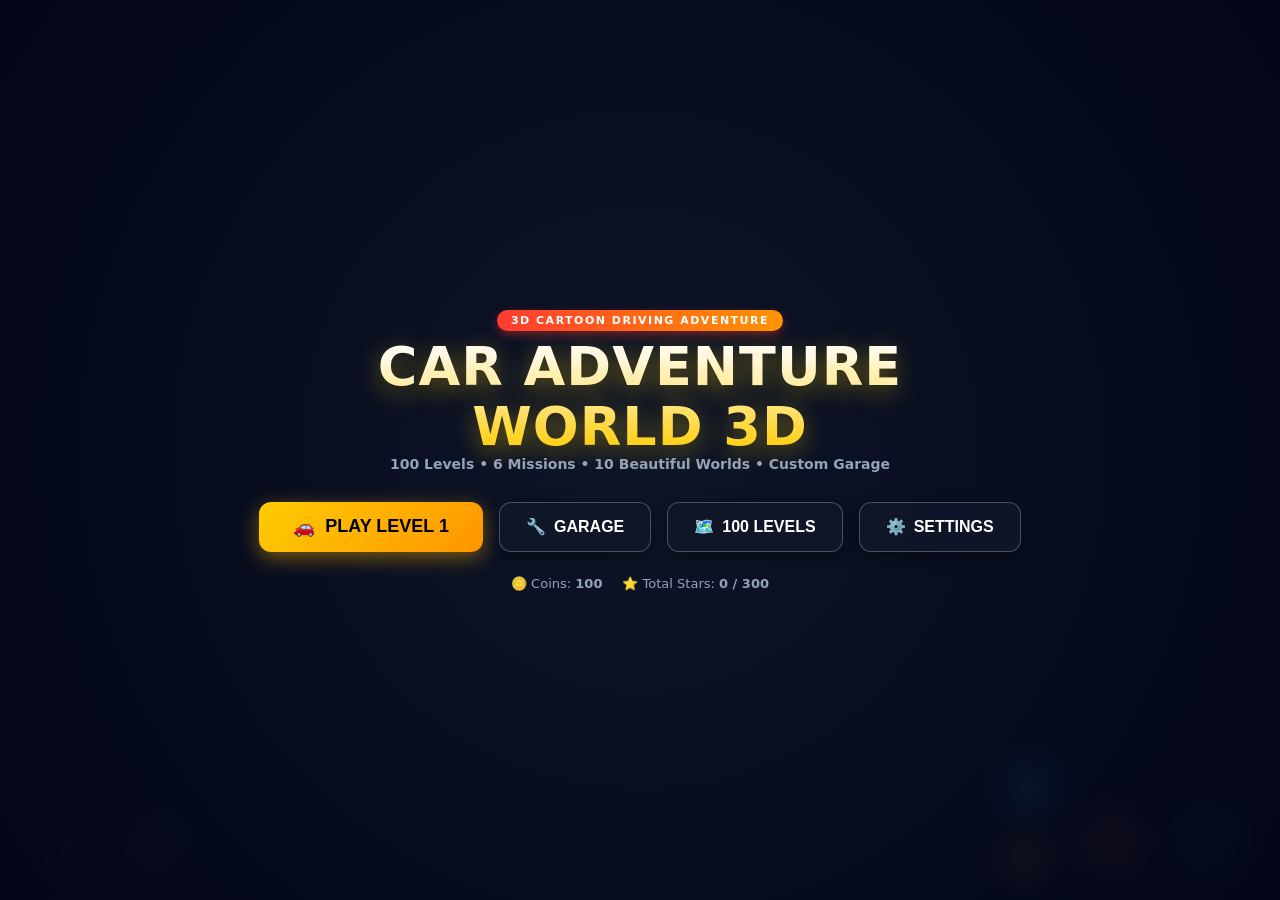
==== public/index.html @ 3efbbb94 "feat: initialize base project structure Setup core Android application configuration including Gradl" ====
<!DOCTYPE html>
<html lang="en">
<head>
  <meta charset="UTF-8">
  <meta name="viewport" content="width=device-width, initial-scale=1.0, maximum-scale=1.0, user-scalable=no, viewport-fit=cover">
  <title>Car Adventure World 3D</title>
  <meta name="theme-color" content="#0f172a">
  <meta name="apple-mobile-web-app-capable" content="yes">
  <meta name="apple-mobile-web-app-status-bar-style" content="black-translucent">
  <meta name="screen-orientation" content="landscape">
  <meta name="description" content="Car Adventure World 3D - Complete mobile-first 3D cartoon car adventure game with 100 levels, visible animated driver, garage tuning, missions, and rich environments.">
  <link rel="stylesheet" href="style.css">
  <!-- Load Three.js locally with CDN fallback for GitHub Pages / offline APK -->
  <script src="js/three.min.js"></script>
  <script>
    if (typeof THREE === 'undefined') {
      document.write('<script src="https://cdnjs.cloudflare.com/ajax/libs/three.js/r128/three.min.js"><\/script>');
    }
  </script>
</head>
<body>

  <!-- Game Canvas Container -->
  <div id="game-container">
    <canvas id="three-canvas"></canvas>
  </div>

  <!-- Portrait Orientation Warning for Mobile Devices -->
  <div id="rotate-device-overlay">
    <div class="rotate-icon">📱 ➔ 🔄</div>
    <div class="rotate-title">Please Rotate Device</div>
    <div class="rotate-desc">Car Adventure World 3D is designed for optimal landscape view. Turn your phone sideways to play!</div>
  </div>

  <!-- In-Game Heads-Up Display (HUD) -->
  <div id="hud-overlay">
    <!-- Top Bar -->
    <div class="hud-top-bar">
      <!-- Track Progress Bar -->
      <div class="hud-pill hud-progress-wrap">
        <div class="hud-progress-header">
          <span id="hud-level-title">Level 1</span>
          <span id="hud-dist-remaining">500m</span>
        </div>
        <div class="hud-progress-track">
          <div id="hud-progress-fill" class="hud-progress-fill"></div>
          <div id="hud-progress-car" class="hud-progress-car-marker">🚗</div>
          <div class="hud-progress-finish-marker">🏁</div>
        </div>
      </div>

      <!-- Mission Objective Banner -->
      <div class="hud-objective-wrap">
        <div class="hud-objective-title" id="hud-mission-type">Coin Rush</div>
        <div class="hud-objective-val" id="hud-mission-text">Collect: 0 / 15</div>
      </div>

      <!-- Stats & Quick Actions -->
      <div class="hud-stats-group">
        <div class="hud-pill">
          <span>🪙</span>
          <span id="hud-coins" class="hud-coin-count">0</span>
        </div>
        <div class="hud-pill">
          <span>⏱️</span>
          <span id="hud-timer" class="hud-timer-count">00:45</span>
        </div>
        <button id="btn-camera" class="hud-icon-btn" title="Switch Camera (C)">🎥</button>
        <button id="btn-lights" class="hud-icon-btn" title="Toggle Headlights (L)">💡</button>
        <button id="btn-fullscreen" class="hud-icon-btn" title="Toggle Fullscreen">⛶</button>
        <button id="btn-pause" class="hud-icon-btn" title="Pause Game (P/Esc)">⏸️</button>
      </div>
    </div>

    <!-- Center/Bottom Speedometer & Gauges -->
    <div class="hud-speedo-panel">
      <div class="speed-digital-wrap">
        <div id="hud-speed" class="speed-value">0</div>
        <div class="speed-unit">KM / H</div>
      </div>
      <div class="gauges-col">
        <div class="gauge-row">
          <div class="gauge-label">
            <span>NITRO</span>
            <span id="hud-nitro-val">100%</span>
          </div>
          <div class="gauge-track">
            <div id="hud-nitro-fill" class="gauge-fill-nitro"></div>
          </div>
        </div>
        <div class="gauge-row">
          <div class="gauge-label">
            <span>HEALTH</span>
            <span id="hud-health-val">100%</span>
          </div>
          <div class="gauge-track">
            <div id="hud-health-fill" class="gauge-fill-health"></div>
          </div>
        </div>
      </div>
    </div>
  </div>

  <!-- Touch Controls Overlay (Mobile-first responsive on-screen controls) -->
  <div id="touch-controls-layer">
    <!-- Left Hand: Steering Left & Right -->
    <div class="touch-cluster-left">
      <button id="btn-steer-left" class="touch-btn btn-steer" aria-label="Steer Left">
        <span>◀</span>
        <span class="touch-btn-sub">LEFT</span>
      </button>
      <button id="btn-steer-right" class="touch-btn btn-steer" aria-label="Steer Right">
        <span>▶</span>
        <span class="touch-btn-sub">RIGHT</span>
      </button>
    </div>

    <!-- Right Hand: Nitro, Horn, Brake, Gas -->
    <div class="touch-cluster-right">
      <div class="touch-small-cluster">
        <button id="btn-nitro" class="touch-btn btn-nitro" aria-label="Nitro Boost">
          <span>⚡</span>
          <span class="touch-btn-sub">NITRO</span>
        </button>
        <button id="btn-horn" class="touch-btn btn-horn" aria-label="Honk Horn">
          <span>📯</span>
        </button>
      </div>
      <button id="btn-brake" class="touch-btn btn-brake" aria-label="Brake and Reverse">
        <span>▼</span>
        <span class="touch-btn-sub">BRAKE</span>
      </button>
      <button id="btn-gas" class="touch-btn btn-gas" aria-label="Accelerate Gas">
        <span>▲</span>
        <span class="touch-btn-sub">GAS</span>
      </button>
    </div>
  </div>

  <!-- MODAL: Main Menu -->
  <div id="modal-main-menu" class="modal-screen active">
    <div class="game-title-wrap">
      <div class="game-title-badge">3D Cartoon Driving Adventure</div>
      <h1 class="game-title">CAR ADVENTURE<br>WORLD 3D</h1>
      <p class="game-subtitle">100 Levels • 6 Missions • 10 Beautiful Worlds • Custom Garage</p>
    </div>

    <div class="menu-buttons-grid">
      <button id="btn-menu-play" class="btn-primary-action">
        <span>🚗</span>
        <span id="menu-play-text">PLAY LEVEL 1</span>
      </button>
      <button id="btn-menu-garage" class="btn-secondary-action">
        <span>🔧</span>
        <span>GARAGE</span>
      </button>
      <button id="btn-menu-levels" class="btn-secondary-action">
        <span>🗺️</span>
        <span>100 LEVELS</span>
      </button>
      <button id="btn-menu-settings" class="btn-secondary-action">
        <span>⚙️</span>
        <span>SETTINGS</span>
      </button>
    </div>

    <div class="main-menu-footer">
      <div>🪙 Coins: <strong id="menu-coin-count">0</strong></div>
      <div>⭐ Total Stars: <strong id="menu-star-count">0 / 300</strong></div>
    </div>
  </div>

  <!-- MODAL: Level Select (100 Levels Grid) -->
  <div id="modal-level-select" class="modal-screen">
    <div class="dialog-container">
      <div class="dialog-header">
        <div class="dialog-title">
          <span>🗺️</span>
          <span>SELECT ADVENTURE LEVEL</span>
        </div>
        <button id="btn-close-levels" class="btn-close-dialog">✕</button>
      </div>

      <!-- Pagination tabs: 1-20, 21-40, 41-60, 61-80, 81-100 -->
      <div class="level-pagination" id="level-pagination-tabs"></div>

      <!-- Grid of 20 levels per page -->
      <div class="levels-grid" id="levels-grid-container"></div>
    </div>
  </div>

  <!-- MODAL: Garage & Car Tuning -->
  <div id="modal-garage" class="modal-screen">
    <div class="dialog-container" style="max-width: 960px;">
      <div class="dialog-header">
        <div class="dialog-title">
          <span>🔧</span>
          <span>CUSTOM GARAGE & TUNING</span>
        </div>
        <div style="display: flex; align-items: center; gap: 16px;">
          <div class="hud-pill">🪙 <strong id="garage-coins-val">0</strong></div>
          <button id="btn-close-garage" class="btn-close-dialog">✕</button>
        </div>
      </div>

      <div class="garage-layout">
        <!-- 3D Car Turntable Display -->
        <div class="garage-3d-view">
          <canvas id="garage-canvas"></canvas>
          <div class="garage-car-switch">
            <button id="garage-prev-car" class="garage-nav-btn">◀</button>
            <span id="garage-car-name" class="garage-car-title">Bumblebug Compact</span>
            <button id="garage-next-car" class="garage-nav-btn">▶</button>
          </div>
        </div>

        <!-- Upgrades & Paint Controls -->
        <div class="garage-tuning-panel">
          <div id="garage-unlock-status" style="display: flex; justify-content: space-between; align-items: center;">
            <div id="garage-car-type" style="font-size: 13px; color: var(--primary-gold); font-weight: 700;">Classic Compact</div>
            <button id="garage-unlock-btn" class="garage-upgrade-btn" style="display: none;">UNLOCK FOR 500 🪙</button>
          </div>
          <p id="garage-car-desc" style="font-size: 12px; color: var(--muted-text);"></p>

          <!-- Upgrades List -->
          <div class="garage-stat-row">
            <div class="garage-stat-header">
              <span>TOP SPEED</span>
              <span id="stat-speed-lvl">LVL 1</span>
            </div>
            <div class="garage-stat-track"><div id="stat-speed-fill" class="garage-stat-fill"></div></div>
            <button id="btn-upgrade-speed" class="garage-upgrade-btn">UPGRADE SPEED (80 🪙)</button>
          </div>

          <div class="garage-stat-row">
            <div class="garage-stat-header">
              <span>ACCELERATION</span>
              <span id="stat-accel-lvl">LVL 1</span>
            </div>
            <div class="garage-stat-track"><div id="stat-accel-fill" class="garage-stat-fill"></div></div>
            <button id="btn-upgrade-accel" class="garage-upgrade-btn">UPGRADE ACCEL (80 🪙)</button>
          </div>

          <div class="garage-stat-row">
            <div class="garage-stat-header">
              <span>STEERING HANDLING</span>
              <span id="stat-handling-lvl">LVL 1</span>
            </div>
            <div class="garage-stat-track"><div id="stat-handling-fill" class="garage-stat-fill"></div></div>
            <button id="btn-upgrade-handling" class="garage-upgrade-btn">UPGRADE HANDLING (80 🪙)</button>
          </div>

          <div class="garage-stat-row">
            <div class="garage-stat-header">
              <span>NITRO BOOST</span>
              <span id="stat-nitro-lvl">LVL 1</span>
            </div>
            <div class="garage-stat-track"><div id="stat-nitro-fill" class="garage-stat-fill"></div></div>
            <button id="btn-upgrade-nitro" class="garage-upgrade-btn">UPGRADE NITRO (80 🪙)</button>
          </div>

          <div class="garage-stat-row">
            <div class="garage-stat-header">
              <span>SUSPENSION BOUNCE</span>
              <span id="stat-susp-lvl">LVL 1</span>
            </div>
            <div class="garage-stat-track"><div id="stat-susp-fill" class="garage-stat-fill"></div></div>
            <button id="btn-upgrade-susp" class="garage-upgrade-btn">UPGRADE SUSPENSION (80 🪙)</button>
          </div>

          <!-- Custom Paint Palette -->
          <div class="garage-paint-title">Custom Paint Finish</div>
          <div class="garage-paint-swatches" id="garage-paint-swatches"></div>
        </div>
      </div>
    </div>
  </div>

  <!-- MODAL: Pause Screen -->
  <div id="modal-pause" class="modal-screen">
    <div class="dialog-container" style="max-width: 440px; text-align: center;">
      <h2 style="font-size: 28px; font-weight: 900; color: var(--primary-gold); margin-bottom: 20px;">GAME PAUSED</h2>
      <div style="display: flex; flex-direction: column; gap: 12px;">
        <button id="btn-pause-resume" class="btn-primary-action" style="justify-content: center;">RESUME GAME</button>
        <button id="btn-pause-restart" class="btn-secondary-action" style="justify-content: center;">RESTART LEVEL</button>
        <button id="btn-pause-levels" class="btn-secondary-action" style="justify-content: center;">SELECT LEVEL</button>
        <button id="btn-pause-garage" class="btn-secondary-action" style="justify-content: center;">VISIT GARAGE</button>
        <button id="btn-pause-menu" class="btn-secondary-action" style="justify-content: center;">MAIN MENU</button>
      </div>
    </div>
  </div>

  <!-- MODAL: Victory / Level Complete -->
  <div id="modal-victory" class="modal-screen">
    <div class="result-card">
      <div style="font-size: 13px; font-weight: 800; color: var(--primary-gold); text-transform: uppercase;">VICTORY!</div>
      <h2 style="font-size: 32px; font-weight: 900; color: #fff;">LEVEL COMPLETED</h2>

      <div class="result-stars-row">
        <span id="vic-star-1" class="star-pop">⭐</span>
        <span id="vic-star-2" class="star-pop">⭐</span>
        <span id="vic-star-3" class="star-pop">⭐</span>
      </div>

      <div class="result-metrics-grid">
        <div class="result-metric-item">
          <span class="result-metric-lbl">TIME TAKEN</span>
          <span id="vic-time-val" class="result-metric-val">00:32</span>
        </div>
        <div class="result-metric-item">
          <span class="result-metric-lbl">COINS EARNED</span>
          <span id="vic-coins-val" class="result-metric-val">+140 🪙</span>
        </div>
        <div class="result-metric-item">
          <span class="result-metric-lbl">MISSION</span>
          <span id="vic-mission-val" class="result-metric-val">Completed</span>
        </div>
        <div class="result-metric-item">
          <span class="result-metric-lbl">NEW BALANCE</span>
          <span id="vic-balance-val" class="result-metric-val">580 🪙</span>
        </div>
      </div>

      <div style="display: flex; gap: 12px; justify-content: center; flex-wrap: wrap;">
        <button id="btn-vic-next" class="btn-primary-action">NEXT LEVEL ➔</button>
        <button id="btn-vic-replay" class="btn-secondary-action">REPLAY</button>
        <button id="btn-vic-garage" class="btn-secondary-action">GARAGE</button>
      </div>
    </div>
  </div>

  <!-- MODAL: Game Over / Failed -->
  <div id="modal-game-over" class="modal-screen">
    <div class="result-card fail">
      <div style="font-size: 40px; margin-bottom: 6px;">💥</div>
      <h2 id="fail-title" style="font-size: 30px; font-weight: 900; color: var(--primary-red);">CAR WRECKED!</h2>
      <p id="fail-reason" style="font-size: 14px; color: var(--muted-text); margin: 8px 0 20px;">Your car took critical collision damage.</p>

      <div style="display: flex; gap: 12px; justify-content: center; flex-wrap: wrap;">
        <button id="btn-fail-retry" class="btn-primary-action" style="background: linear-gradient(135deg, #ff3b30, #b71c1c); color: #fff;">TRY AGAIN</button>
        <button id="btn-fail-garage" class="btn-secondary-action">UPGRADE IN GARAGE</button>
        <button id="btn-fail-menu" class="btn-secondary-action">MAIN MENU</button>
      </div>
    </div>
  </div>

  <!-- MODAL: Settings -->
  <div id="modal-settings" class="modal-screen">
    <div class="dialog-container" style="max-width: 480px;">
      <div class="dialog-header">
        <div class="dialog-title"><span>⚙️</span><span>SETTINGS</span></div>
        <button id="btn-close-settings" class="btn-close-dialog">✕</button>
      </div>

      <div class="settings-list">
        <div class="setting-item">
          <span>Engine Sound Volume</span>
          <input type="range" id="setting-engine-vol" class="setting-slider" min="0" max="100" value="70">
        </div>
        <div class="setting-item">
          <span>Sound Effects (SFX)</span>
          <input type="range" id="setting-sfx-vol" class="setting-slider" min="0" max="100" value="80">
        </div>
        <div class="setting-item">
          <span>Graphics Quality</span>
          <select id="setting-graphics" style="background: #1e293b; color: #fff; padding: 6px 12px; border-radius: 6px; border: 1px solid #475569;">
            <option value="high">High (Full Shadows & Shaders)</option>
            <option value="medium" selected>Medium (Optimized 60 FPS)</option>
            <option value="low">Low (Fast Performance)</option>
          </select>
        </div>
        <div class="setting-item">
          <span>Reset Saved Progress</span>
          <button id="btn-reset-save" style="background: #e53935; color: #fff; border: none; padding: 6px 14px; border-radius: 6px; font-weight: 700; cursor: pointer;">RESET ALL DATA</button>
        </div>
      </div>
    </div>
  </div>

  <!-- Audio and Game Logic Scripts -->
  <script src="cars.js"></script>
  <script src="levels.js"></script>
  <script src="game.js"></script>
</body>
</html>
---- public/style.css ----
/* ============================================================================
   CAR ADVENTURE WORLD 3D - PRODUCTION STYLESHEET
   Mobile-First, Landscape-Optimized, Arcade Cartoon Aesthetics
   ============================================================================ */

:root {
  --primary-gold: #ffcc00;
  --primary-orange: #ff9500;
  --primary-red: #ff3b30;
  --primary-blue: #007aff;
  --primary-cyan: #00e5ff;
  --primary-green: #34c759;
  --primary-purple: #af52de;
  --dark-bg: #0f172a;
  --dark-card: rgba(15, 23, 42, 0.88);
  --dark-glass: rgba(30, 41, 59, 0.75);
  --light-text: #f8fafc;
  --muted-text: #94a3b8;
  --border-radius-lg: 18px;
  --border-radius-md: 12px;
  --border-radius-sm: 8px;
  --font-family: system-ui, -apple-system, BlinkMacSystemFont, "Segoe UI", Roboto, sans-serif;
  --touch-target: 58px;
}

* {
  box-sizing: border-box;
  margin: 0;
  padding: 0;
  user-select: none;
  -webkit-user-select: none;
  -webkit-touch-callout: none;
  -webkit-tap-highlight-color: transparent;
}

html, body {
  width: 100%;
  height: 100%;
  overflow: hidden;
  background-color: #000;
  font-family: var(--font-family);
  color: var(--light-text);
  touch-action: none;
}

#game-container {
  position: absolute;
  top: 0;
  left: 0;
  width: 100%;
  height: 100%;
  overflow: hidden;
}

#three-canvas {
  width: 100%;
  height: 100%;
  display: block;
}

/* -------------------------------------------------------------------------
   PORTRAIT ORIENTATION WARNING
   ------------------------------------------------------------------------- */
#rotate-device-overlay {
  display: none;
  position: fixed;
  inset: 0;
  background: radial-gradient(circle at center, #1e293b, #090d16);
  z-index: 9999;
  flex-direction: column;
  align-items: center;
  justify-content: center;
  padding: 24px;
  text-align: center;
}

@media (orientation: portrait) {
  #rotate-device-overlay {
    display: flex;
  }
}

.rotate-icon {
  font-size: 64px;
  animation: rotatePhone 2s infinite ease-in-out;
  margin-bottom: 20px;
}

@keyframes rotatePhone {
  0% { transform: rotate(0deg); }
  40% { transform: rotate(-90deg); }
  80% { transform: rotate(-90deg); }
  100% { transform: rotate(0deg); }
}

.rotate-title {
  font-size: 26px;
  font-weight: 800;
  color: var(--primary-gold);
  margin-bottom: 8px;
  text-shadow: 0 3px 12px rgba(255, 204, 0, 0.4);
}

.rotate-desc {
  font-size: 15px;
  color: var(--muted-text);
  max-width: 320px;
}

/* -------------------------------------------------------------------------
   HUD (HEADS-UP DISPLAY)
   ------------------------------------------------------------------------- */
#hud-overlay {
  position: absolute;
  inset: 0;
  pointer-events: none;
  display: flex;
  flex-direction: column;
  justify-content: space-between;
  padding: 12px 18px;
  z-index: 100;
  opacity: 0;
  transition: opacity 0.3s ease;
}

#hud-overlay.active {
  opacity: 1;
}

/* Top Bar: Progress, Objective, Coins, Timer, Action Buttons */
.hud-top-bar {
  display: flex;
  align-items: flex-start;
  justify-content: space-between;
  width: 100%;
  pointer-events: auto;
  gap: 12px;
}

.hud-pill {
  background: var(--dark-card);
  backdrop-filter: blur(8px);
  border: 1px solid rgba(255, 255, 255, 0.15);
  border-radius: var(--border-radius-md);
  padding: 6px 14px;
  display: flex;
  align-items: center;
  gap: 8px;
  box-shadow: 0 4px 16px rgba(0, 0, 0, 0.4);
}

.hud-progress-wrap {
  flex: 1;
  max-width: 340px;
  display: flex;
  flex-direction: column;
  gap: 4px;
}

.hud-progress-header {
  display: flex;
  justify-content: space-between;
  font-size: 11px;
  font-weight: 700;
  text-transform: uppercase;
  letter-spacing: 0.5px;
  color: var(--primary-gold);
}

.hud-progress-track {
  width: 100%;
  height: 9px;
  background: rgba(255, 255, 255, 0.15);
  border-radius: 6px;
  position: relative;
  overflow: visible;
}

.hud-progress-fill {
  width: 0%;
  height: 100%;
  background: linear-gradient(90deg, var(--primary-gold), var(--primary-orange));
  border-radius: 6px;
  transition: width 0.1s linear;
}

.hud-progress-car-marker {
  position: absolute;
  top: 50%;
  left: 0%;
  transform: translate(-50%, -50%);
  font-size: 14px;
  filter: drop-shadow(0 2px 4px rgba(0,0,0,0.8));
  transition: left 0.1s linear;
}

.hud-progress-finish-marker {
  position: absolute;
  top: 50%;
  right: -6px;
  transform: translateY(-50%);
  font-size: 14px;
}

.hud-objective-wrap {
  display: flex;
  flex-direction: column;
  align-items: center;
  background: linear-gradient(135deg, rgba(30, 41, 59, 0.95), rgba(15, 23, 42, 0.95));
  border: 1.5px solid var(--primary-gold);
  border-radius: var(--border-radius-md);
  padding: 6px 18px;
  box-shadow: 0 0 16px rgba(255, 204, 0, 0.25);
}

.hud-objective-title {
  font-size: 11px;
  font-weight: 800;
  text-transform: uppercase;
  color: var(--primary-gold);
}

.hud-objective-val {
  font-size: 15px;
  font-weight: 800;
  color: #fff;
}

.hud-stats-group {
  display: flex;
  align-items: center;
  gap: 8px;
}

.hud-coin-count {
  font-size: 16px;
  font-weight: 800;
  color: var(--primary-gold);
}

.hud-timer-count {
  font-size: 17px;
  font-weight: 800;
  letter-spacing: 0.5px;
  color: #fff;
}

.hud-timer-count.urgent {
  color: var(--primary-red);
  animation: pulseTimer 0.6s infinite alternate;
}

@keyframes pulseTimer {
  from { transform: scale(1); }
  to { transform: scale(1.15); }
}

.hud-icon-btn {
  background: var(--dark-card);
  border: 1px solid rgba(255, 255, 255, 0.2);
  border-radius: var(--border-radius-md);
  width: 42px;
  height: 42px;
  display: flex;
  align-items: center;
  justify-content: center;
  font-size: 20px;
  color: #fff;
  cursor: pointer;
  transition: transform 0.1s, background 0.15s;
  pointer-events: auto;
}

.hud-icon-btn:active {
  transform: scale(0.92);
  background: rgba(255, 255, 255, 0.2);
}

/* Speedometer & Gauges (Center/Bottom Left) */
.hud-speedo-panel {
  position: absolute;
  bottom: 22px;
  left: 50%;
  transform: translateX(-50%);
  background: var(--dark-card);
  border: 1px solid rgba(255, 255, 255, 0.2);
  border-radius: 20px;
  padding: 8px 24px;
  display: flex;
  align-items: center;
  gap: 16px;
  pointer-events: none;
  box-shadow: 0 6px 20px rgba(0, 0, 0, 0.5);
}

.speed-digital-wrap {
  text-align: center;
}

.speed-value {
  font-size: 34px;
  font-weight: 900;
  line-height: 1;
  color: #fff;
  font-variant-numeric: tabular-nums;
  text-shadow: 0 0 10px rgba(0, 229, 255, 0.5);
}

.speed-unit {
  font-size: 10px;
  font-weight: 700;
  color: var(--primary-cyan);
  letter-spacing: 1px;
}

.gauges-col {
  display: flex;
  flex-direction: column;
  gap: 6px;
  width: 110px;
}

.gauge-row {
  display: flex;
  flex-direction: column;
  gap: 2px;
}

.gauge-label {
  font-size: 9px;
  font-weight: 800;
  letter-spacing: 0.5px;
  display: flex;
  justify-content: space-between;
}

.gauge-track {
  width: 100%;
  height: 6px;
  background: rgba(255, 255, 255, 0.15);
  border-radius: 4px;
  overflow: hidden;
}

.gauge-fill-nitro {
  width: 100%;
  height: 100%;
  background: linear-gradient(90deg, #00c6ff, #0072ff);
  border-radius: 4px;
  transition: width 0.1s linear;
}

.gauge-fill-health {
  width: 100%;
  height: 100%;
  background: linear-gradient(90deg, #11998e, #38ef7d);
  border-radius: 4px;
  transition: width 0.1s linear;
}

/* -------------------------------------------------------------------------
   TOUCH CONTROLS (ERGONOMIC ON-SCREEN BUTTONS)
   ------------------------------------------------------------------------- */
#touch-controls-layer {
  position: absolute;
  inset: 0;
  pointer-events: none;
  z-index: 110;
  display: flex;
  justify-content: space-between;
  align-items: flex-end;
  padding: 16px 24px;
}

.touch-cluster-left {
  display: flex;
  gap: 16px;
  pointer-events: auto;
}

.touch-cluster-right {
  display: flex;
  gap: 16px;
  align-items: flex-end;
  pointer-events: auto;
}

.touch-btn {
  width: 76px;
  height: 76px;
  border-radius: 50%;
  display: flex;
  flex-direction: column;
  align-items: center;
  justify-content: center;
  font-size: 26px;
  font-weight: 800;
  color: #fff;
  border: 2px solid rgba(255, 255, 255, 0.35);
  box-shadow: 0 6px 16px rgba(0, 0, 0, 0.5), inset 0 2px 6px rgba(255, 255, 255, 0.2);
  transition: transform 0.08s, filter 0.08s, background 0.08s;
  touch-action: none;
}

.touch-btn:active, .touch-btn.active {
  transform: scale(0.92);
  filter: brightness(1.25);
  box-shadow: 0 2px 8px rgba(0, 0, 0, 0.7), inset 0 0 12px rgba(255, 255, 255, 0.4);
}

.touch-btn-sub {
  font-size: 9px;
  font-weight: 800;
  letter-spacing: 0.5px;
  text-transform: uppercase;
  margin-top: -2px;
}

.btn-steer {
  background: rgba(30, 41, 59, 0.85);
  backdrop-filter: blur(6px);
}

.btn-brake {
  background: linear-gradient(145deg, #e53935, #b71c1c);
  border-color: rgba(255, 100, 100, 0.6);
}

.btn-gas {
  width: 86px;
  height: 86px;
  background: linear-gradient(145deg, #43a047, #1b5e20);
  border-color: rgba(120, 255, 120, 0.6);
  font-size: 30px;
}

.touch-small-cluster {
  display: flex;
  flex-direction: column;
  gap: 12px;
}

.btn-nitro {
  width: 62px;
  height: 62px;
  background: linear-gradient(145deg, #00b0ff, #0091ea);
  border-color: rgba(100, 220, 255, 0.7);
  box-shadow: 0 0 14px rgba(0, 176, 255, 0.4);
}

.btn-horn {
  width: 52px;
  height: 52px;
  background: rgba(255, 152, 0, 0.85);
  font-size: 22px;
}

/* -------------------------------------------------------------------------
   FULLSCREEN MODALS & MENUS
   ------------------------------------------------------------------------- */
.modal-screen {
  position: absolute;
  inset: 0;
  background: radial-gradient(circle at center, rgba(15, 23, 42, 0.92), rgba(2, 6, 23, 0.98));
  backdrop-filter: blur(12px);
  z-index: 500;
  display: none;
  flex-direction: column;
  align-items: center;
  justify-content: center;
  padding: 16px 24px;
}

.modal-screen.active {
  display: flex;
  animation: fadeIn 0.25s ease forwards;
}

@keyframes fadeIn {
  from { opacity: 0; transform: scale(0.98); }
  to { opacity: 1; transform: scale(1); }
}

/* Main Menu */
.game-title-wrap {
  text-align: center;
  margin-bottom: 20px;
}

.game-title-badge {
  display: inline-block;
  background: linear-gradient(90deg, var(--primary-red), var(--primary-orange));
  color: #fff;
  font-size: 11px;
  font-weight: 800;
  text-transform: uppercase;
  letter-spacing: 1.5px;
  padding: 4px 14px;
  border-radius: 20px;
  margin-bottom: 6px;
  box-shadow: 0 4px 10px rgba(255, 59, 48, 0.4);
}

.game-title {
  font-size: clamp(32px, 5vw, 54px);
  font-weight: 900;
  letter-spacing: 1px;
  background: linear-gradient(180deg, #ffffff 20%, var(--primary-gold) 100%);
  -webkit-background-clip: text;
  -webkit-text-fill-color: transparent;
  text-shadow: 0 6px 24px rgba(255, 204, 0, 0.4);
  line-height: 1.1;
}

.game-subtitle {
  font-size: 14px;
  color: var(--muted-text);
  font-weight: 600;
}

.menu-buttons-grid {
  display: flex;
  gap: 16px;
  margin-top: 10px;
  flex-wrap: wrap;
  justify-content: center;
}

.btn-primary-action {
  background: linear-gradient(135deg, var(--primary-gold), var(--primary-orange));
  border: none;
  color: #000;
  font-size: 18px;
  font-weight: 800;
  padding: 14px 34px;
  border-radius: var(--border-radius-md);
  box-shadow: 0 6px 20px rgba(255, 170, 0, 0.45);
  cursor: pointer;
  display: flex;
  align-items: center;
  gap: 10px;
  transition: transform 0.15s, filter 0.15s;
}

.btn-primary-action:active {
  transform: scale(0.95);
  filter: brightness(1.15);
}

.btn-secondary-action {
  background: var(--dark-card);
  border: 1.5px solid rgba(255, 255, 255, 0.25);
  color: #fff;
  font-size: 16px;
  font-weight: 700;
  padding: 14px 26px;
  border-radius: var(--border-radius-md);
  box-shadow: 0 4px 14px rgba(0, 0, 0, 0.4);
  cursor: pointer;
  display: flex;
  align-items: center;
  gap: 8px;
  transition: transform 0.15s, background 0.15s;
}

.btn-secondary-action:active {
  transform: scale(0.95);
  background: rgba(255, 255, 255, 0.15);
}

.main-menu-footer {
  margin-top: 24px;
  display: flex;
  gap: 20px;
  font-size: 13px;
  color: var(--muted-text);
}

/* -------------------------------------------------------------------------
   LEVEL SELECT SCREEN (100 LEVELS)
   ------------------------------------------------------------------------- */
.dialog-container {
  width: 90%;
  max-width: 880px;
  max-height: 88vh;
  background: var(--dark-card);
  border: 1.5px solid rgba(255, 255, 255, 0.2);
  border-radius: var(--border-radius-lg);
  padding: 18px 24px;
  display: flex;
  flex-direction: column;
  box-shadow: 0 12px 40px rgba(0, 0, 0, 0.8);
  position: relative;
}

.dialog-header {
  display: flex;
  justify-content: space-between;
  align-items: center;
  padding-bottom: 12px;
  border-bottom: 1px solid rgba(255, 255, 255, 0.12);
  margin-bottom: 12px;
}

.dialog-title {
  font-size: 22px;
  font-weight: 800;
  color: var(--primary-gold);
  display: flex;
  align-items: center;
  gap: 10px;
}

.btn-close-dialog {
  background: rgba(255, 255, 255, 0.1);
  border: none;
  color: #fff;
  font-size: 20px;
  width: 36px;
  height: 36px;
  border-radius: 50%;
  cursor: pointer;
  display: flex;
  align-items: center;
  justify-content: center;
}

.level-pagination {
  display: flex;
  gap: 8px;
  overflow-x: auto;
  padding-bottom: 8px;
  margin-bottom: 10px;
}

.page-tab-btn {
  background: rgba(255, 255, 255, 0.08);
  border: 1px solid rgba(255, 255, 255, 0.15);
  color: var(--muted-text);
  font-size: 12px;
  font-weight: 700;
  padding: 6px 14px;
  border-radius: var(--border-radius-sm);
  cursor: pointer;
  white-space: nowrap;
}

.page-tab-btn.active {
  background: var(--primary-gold);
  color: #000;
  border-color: var(--primary-gold);
}

.levels-grid {
  display: grid;
  grid-template-columns: repeat(auto-fill, minmax(130px, 1fr));
  gap: 10px;
  overflow-y: auto;
  max-height: 52vh;
  padding: 4px;
}

.level-card {
  background: rgba(255, 255, 255, 0.05);
  border: 1.5px solid rgba(255, 255, 255, 0.12);
  border-radius: var(--border-radius-md);
  padding: 10px 8px;
  text-align: center;
  cursor: pointer;
  transition: transform 0.12s, border-color 0.12s, background 0.12s;
  display: flex;
  flex-direction: column;
  align-items: center;
  gap: 4px;
}

.level-card:active {
  transform: scale(0.95);
}

.level-card.unlocked {
  background: rgba(30, 41, 59, 0.7);
  border-color: rgba(255, 204, 0, 0.4);
}

.level-card.locked {
  opacity: 0.45;
  cursor: not-allowed;
}

.level-card-num {
  font-size: 16px;
  font-weight: 800;
  color: #fff;
}

.level-card-env {
  font-size: 10px;
  font-weight: 700;
  color: var(--primary-cyan);
  text-transform: uppercase;
}

.level-card-mission {
  font-size: 11px;
}

.level-stars {
  font-size: 12px;
  color: #555;
}

.level-stars .star-filled {
  color: var(--primary-gold);
  text-shadow: 0 0 6px rgba(255, 204, 0, 0.5);
}

/* -------------------------------------------------------------------------
   GARAGE & UPGRADES MODAL
   ------------------------------------------------------------------------- */
.garage-layout {
  display: flex;
  width: 100%;
  gap: 20px;
  height: 56vh;
}

.garage-3d-view {
  flex: 1.3;
  position: relative;
  border-radius: var(--border-radius-md);
  overflow: hidden;
  background: radial-gradient(circle at center, #1e293b, #090d16);
  border: 1px solid rgba(255, 255, 255, 0.15);
}

#garage-canvas {
  width: 100%;
  height: 100%;
  display: block;
}

.garage-car-switch {
  position: absolute;
  bottom: 12px;
  left: 50%;
  transform: translateX(-50%);
  display: flex;
  align-items: center;
  gap: 16px;
  background: rgba(0, 0, 0, 0.6);
  padding: 6px 14px;
  border-radius: 30px;
}

.garage-nav-btn {
  background: var(--primary-gold);
  border: none;
  width: 34px;
  height: 34px;
  border-radius: 50%;
  font-size: 18px;
  font-weight: 800;
  color: #000;
  cursor: pointer;
}

.garage-car-title {
  font-size: 15px;
  font-weight: 800;
  color: #fff;
  white-space: nowrap;
}

.garage-tuning-panel {
  flex: 1.2;
  overflow-y: auto;
  display: flex;
  flex-direction: column;
  gap: 12px;
  padding-right: 6px;
}

.garage-stat-row {
  display: flex;
  flex-direction: column;
  gap: 3px;
}

.garage-stat-header {
  display: flex;
  justify-content: space-between;
  font-size: 12px;
  font-weight: 700;
}

.garage-stat-track {
  width: 100%;
  height: 8px;
  background: rgba(255, 255, 255, 0.12);
  border-radius: 4px;
  overflow: hidden;
}

.garage-stat-fill {
  height: 100%;
  background: var(--primary-cyan);
  border-radius: 4px;
  transition: width 0.2s ease;
}

.garage-upgrade-btn {
  background: linear-gradient(135deg, var(--primary-green), #2e7d32);
  border: none;
  color: #fff;
  font-size: 12px;
  font-weight: 800;
  padding: 6px 14px;
  border-radius: var(--border-radius-sm);
  cursor: pointer;
  align-self: flex-start;
  margin-top: 3px;
}

.garage-paint-title {
  font-size: 12px;
  font-weight: 800;
  text-transform: uppercase;
  color: var(--primary-gold);
  margin-top: 6px;
}

.garage-paint-swatches {
  display: flex;
  gap: 8px;
  flex-wrap: wrap;
}

.paint-swatch {
  width: 28px;
  height: 28px;
  border-radius: 50%;
  border: 2px solid rgba(255, 255, 255, 0.4);
  cursor: pointer;
  transition: transform 0.12s;
}

.paint-swatch.active {
  transform: scale(1.2);
  border-color: #fff;
  box-shadow: 0 0 10px rgba(255, 255, 255, 0.8);
}

/* -------------------------------------------------------------------------
   VICTORY & GAME OVER SCREENS
   ------------------------------------------------------------------------- */
.result-card {
  background: var(--dark-card);
  border: 2px solid var(--primary-gold);
  border-radius: var(--border-radius-lg);
  padding: 24px 36px;
  text-align: center;
  max-width: 480px;
  width: 90%;
  box-shadow: 0 16px 50px rgba(0, 0, 0, 0.9);
}

.result-card.fail {
  border-color: var(--primary-red);
}

.result-stars-row {
  display: flex;
  justify-content: center;
  gap: 12px;
  font-size: 38px;
  margin: 12px 0;
}

.star-pop {
  animation: starPop 0.4s ease forwards;
}

@keyframes starPop {
  0% { transform: scale(0); opacity: 0; }
  70% { transform: scale(1.35); }
  100% { transform: scale(1); opacity: 1; }
}

.result-metrics-grid {
  display: grid;
  grid-template-columns: 1fr 1fr;
  gap: 8px;
  margin: 14px 0 20px;
  background: rgba(255, 255, 255, 0.05);
  padding: 10px 14px;
  border-radius: var(--border-radius-md);
}

.result-metric-item {
  display: flex;
  flex-direction: column;
}

.result-metric-lbl {
  font-size: 11px;
  color: var(--muted-text);
  font-weight: 600;
}

.result-metric-val {
  font-size: 16px;
  font-weight: 800;
  color: #fff;
}

/* -------------------------------------------------------------------------
   SETTINGS MODAL
   ------------------------------------------------------------------------- */
.settings-list {
  display: flex;
  flex-direction: column;
  gap: 16px;
  width: 100%;
  max-width: 420px;
  margin: 16px 0;
}

.setting-item {
  display: flex;
  justify-content: space-between;
  align-items: center;
  font-size: 14px;
  font-weight: 700;
}

.setting-slider {
  width: 160px;
  accent-color: var(--primary-gold);
}

/* Scrollbar polish */
::-webkit-scrollbar {
  width: 6px;
  height: 6px;
}
::-webkit-scrollbar-track {
  background: rgba(0, 0, 0, 0.2);
  border-radius: 4px;
}
::-webkit-scrollbar-thumb {
  background: rgba(255, 255, 255, 0.2);
  border-radius: 4px;
}
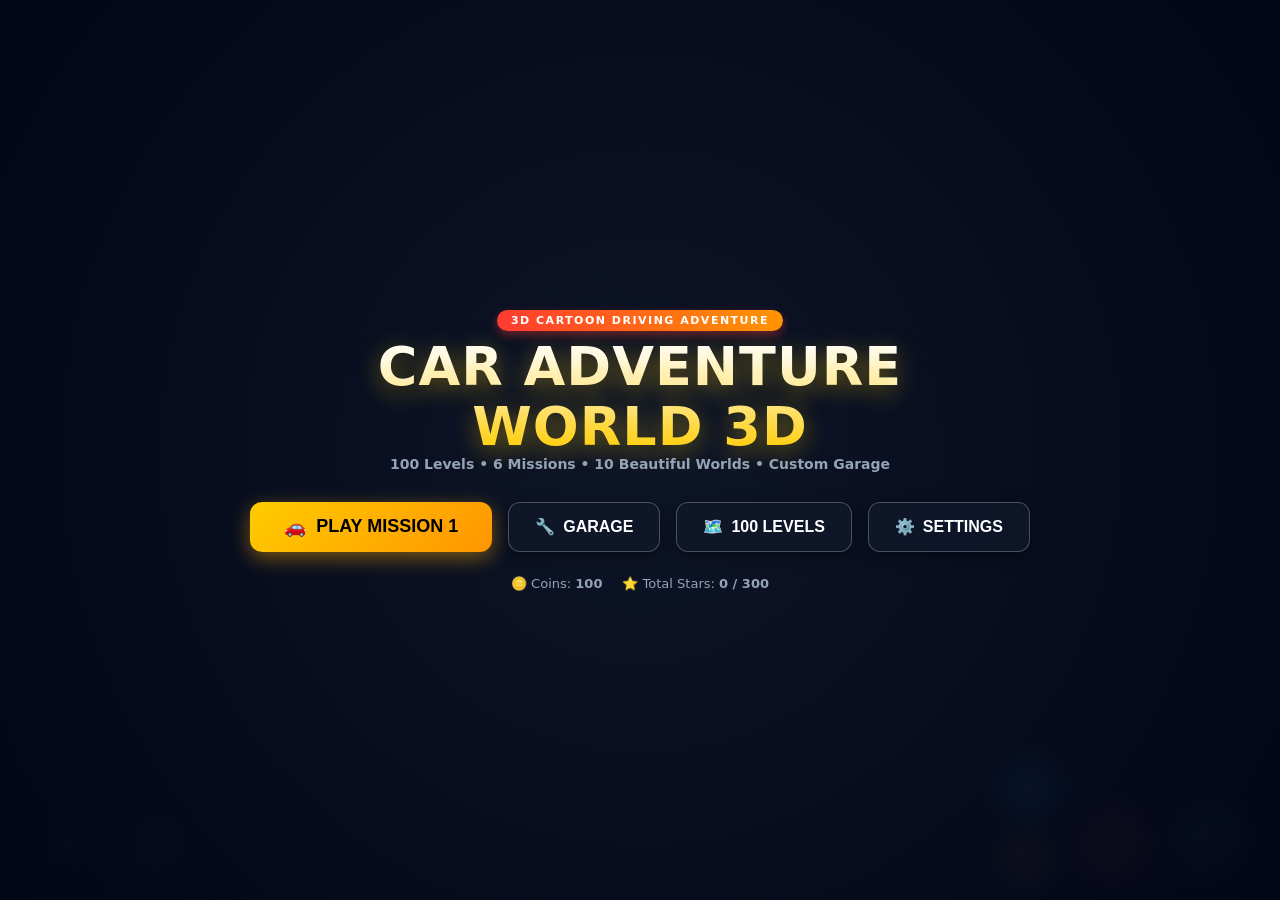
==== commit aadb6d28: "feat(ui): redesign HUD and add checkpoint feedback Refactor HUD components to include a mission card" ====
--- a/public/index.html
+++ b/public/index.html
@@ -34,28 +34,45 @@
 
   <!-- In-Game Heads-Up Display (HUD) -->
   <div id="hud-overlay">
-    <!-- Top Bar -->
+    <!-- Top Bar: Mission Objective, Navigation Pointer, Gauges, Quick Actions -->
     <div class="hud-top-bar">
-      <!-- Track Progress Bar -->
-      <div class="hud-pill hud-progress-wrap">
-        <div class="hud-progress-header">
-          <span id="hud-level-title">Level 1</span>
-          <span id="hud-dist-remaining">500m</span>
-        </div>
-        <div class="hud-progress-track">
-          <div id="hud-progress-fill" class="hud-progress-fill"></div>
-          <div id="hud-progress-car" class="hud-progress-car-marker">🚗</div>
-          <div class="hud-progress-finish-marker">🏁</div>
-        </div>
-      </div>
-
-      <!-- Mission Objective Banner -->
-      <div class="hud-objective-wrap">
-        <div class="hud-objective-title" id="hud-mission-type">Coin Rush</div>
-        <div class="hud-objective-val" id="hud-mission-text">Collect: 0 / 15</div>
-      </div>
-
-      <!-- Stats & Quick Actions -->
+      <!-- Left: Clear Mission & Objective Card -->
+      <div class="hud-mission-card">
+        <div class="hud-mission-badge" id="hud-mission-badge">MISSION 1</div>
+        <div class="hud-mission-objective-text" id="hud-mission-objective">Drive to the blue checkpoint</div>
+        <div class="hud-mission-subinfo">
+          <span id="hud-mission-progress">0 / 3 Complete</span>
+          <span class="hud-subinfo-dot">•</span>
+          <span id="hud-mission-distance">120m</span>
+        </div>
+      </div>
+
+      <!-- Center: 3D Waypoint Arrow & Speedometer Cluster -->
+      <div class="hud-center-cluster">
+        <div class="hud-waypoint-pointer-wrap">
+          <div id="hud-waypoint-arrow" class="hud-waypoint-arrow">▲</div>
+          <div id="hud-waypoint-text" class="hud-waypoint-text">TARGET: 120m</div>
+        </div>
+        <div class="hud-speedo-panel">
+          <span id="hud-speed-gear" class="hud-speed-gear">D</span>
+          <div class="speed-digital-wrap">
+            <div id="hud-speed" class="speed-value">0</div>
+            <div class="speed-unit">KM/H</div>
+          </div>
+          <div class="gauges-col">
+            <div class="gauge-row">
+              <div class="gauge-label"><span>NITRO</span><span id="hud-nitro-val">100%</span></div>
+              <div class="gauge-track"><div id="hud-nitro-fill" class="gauge-fill-nitro"></div></div>
+            </div>
+            <div class="gauge-row">
+              <div class="gauge-label"><span>HEALTH</span><span id="hud-health-val">100%</span></div>
+              <div class="gauge-track"><div id="hud-health-fill" class="gauge-fill-health"></div></div>
+            </div>
+          </div>
+        </div>
+      </div>
+
+      <!-- Right: Stats & Quick Actions -->
       <div class="hud-stats-group">
         <div class="hud-pill">
           <span>🪙</span>
@@ -65,6 +82,7 @@
           <span>⏱️</span>
           <span id="hud-timer" class="hud-timer-count">00:45</span>
         </div>
+        <button id="btn-quick-restart" class="hud-icon-btn" title="Quick Restart (R)">🔄</button>
         <button id="btn-camera" class="hud-icon-btn" title="Switch Camera (C)">🎥</button>
         <button id="btn-lights" class="hud-icon-btn" title="Toggle Headlights (L)">💡</button>
         <button id="btn-fullscreen" class="hud-icon-btn" title="Toggle Fullscreen">⛶</button>
@@ -72,32 +90,50 @@
       </div>
     </div>
 
-    <!-- Center/Bottom Speedometer & Gauges -->
-    <div class="hud-speedo-panel">
-      <div class="speed-digital-wrap">
-        <div id="hud-speed" class="speed-value">0</div>
-        <div class="speed-unit">KM / H</div>
-      </div>
-      <div class="gauges-col">
-        <div class="gauge-row">
-          <div class="gauge-label">
-            <span>NITRO</span>
-            <span id="hud-nitro-val">100%</span>
-          </div>
-          <div class="gauge-track">
-            <div id="hud-nitro-fill" class="gauge-fill-nitro"></div>
-          </div>
-        </div>
-        <div class="gauge-row">
-          <div class="gauge-label">
-            <span>HEALTH</span>
-            <span id="hud-health-val">100%</span>
-          </div>
-          <div class="gauge-track">
-            <div id="hud-health-fill" class="gauge-fill-health"></div>
-          </div>
-        </div>
-      </div>
+    <!-- Objective Complete Pop Toast Notification -->
+    <div id="hud-objective-toast" class="objective-toast">
+      <div class="toast-check">✓</div>
+      <div class="toast-content">
+        <div class="toast-title">OBJECTIVE COMPLETE</div>
+        <div class="toast-desc" id="toast-objective-desc">Next objective unlocked!</div>
+      </div>
+    </div>
+  </div>
+
+  <!-- MODAL: Mission Briefing & Controls Guide (Shows before gameplay starts) -->
+  <div id="modal-mission-briefing" class="modal-screen">
+    <div class="briefing-card">
+      <div class="briefing-badge" id="briefing-mission-num">MISSION 1</div>
+      <h2 class="briefing-title" id="briefing-mission-title">METRO SPEEDWAY</h2>
+      
+      <div class="briefing-goal-box">
+        <div class="briefing-goal-label">CURRENT OBJECTIVE</div>
+        <div class="briefing-goal-text" id="briefing-goal-text">Drive through all checkpoints and reach the finish line.</div>
+      </div>
+
+      <div class="controls-guide-grid">
+        <div class="controls-col">
+          <div class="controls-col-title">💻 PC KEYBOARD</div>
+          <div class="control-key-row"><span><kbd>W</kbd> / <kbd>↑</kbd></span><span>Accelerate Gas</span></div>
+          <div class="control-key-row"><span><kbd>S</kbd> / <kbd>↓</kbd></span><span>Brake / Reverse</span></div>
+          <div class="control-key-row"><span><kbd>A</kbd> / <kbd>D</kbd> or <kbd>←</kbd> / <kbd>→</kbd></span><span>Steer Left / Right</span></div>
+          <div class="control-key-row"><span><kbd>SPACE</kbd></span><span>Handbrake</span></div>
+        </div>
+        <div class="controls-col">
+          <div class="controls-col-title">📱 MOBILE TOUCH</div>
+          <div class="control-key-row"><span>◀ / ▶</span><span>Steer Left / Right</span></div>
+          <div class="control-key-row"><span>GAS ▲</span><span>Accelerate</span></div>
+          <div class="control-key-row"><span>BRAKE ▼</span><span>Brake / Reverse</span></div>
+          <div class="control-key-row"><span>NITRO ⚡</span><span>Nitro Boost</span></div>
+        </div>
+      </div>
+
+      <div class="briefing-hint">"Follow the waypoint arrow and complete the mission."</div>
+
+      <button id="btn-start-mission" class="btn-primary-action btn-start-mission-pulse">
+        <span>🚗</span>
+        <span>START MISSION</span>
+      </button>
     </div>
   </div>
 
@@ -322,7 +358,7 @@
       </div>
 
       <div style="display: flex; gap: 12px; justify-content: center; flex-wrap: wrap;">
-        <button id="btn-vic-next" class="btn-primary-action">NEXT LEVEL ➔</button>
+        <button id="btn-vic-next" class="btn-primary-action">NEXT MISSION ➔</button>
         <button id="btn-vic-replay" class="btn-secondary-action">REPLAY</button>
         <button id="btn-vic-garage" class="btn-secondary-action">GARAGE</button>
       </div>
--- a/public/style.css
+++ b/public/style.css
@@ -202,103 +202,115 @@
   font-size: 14px;
 }
 
-.hud-objective-wrap {
-  display: flex;
-  flex-direction: column;
-  align-items: center;
-  background: linear-gradient(135deg, rgba(30, 41, 59, 0.95), rgba(15, 23, 42, 0.95));
+/* Left: Mission & Objective Card */
+.hud-mission-card {
+  background: rgba(15, 23, 42, 0.85);
+  backdrop-filter: blur(10px);
   border: 1.5px solid var(--primary-gold);
   border-radius: var(--border-radius-md);
-  padding: 6px 18px;
-  box-shadow: 0 0 16px rgba(255, 204, 0, 0.25);
-}
-
-.hud-objective-title {
-  font-size: 11px;
-  font-weight: 800;
+  padding: 6px 14px;
+  display: flex;
+  flex-direction: column;
+  gap: 2px;
+  max-width: 280px;
+  box-shadow: 0 4px 16px rgba(0, 0, 0, 0.5), 0 0 12px rgba(255, 204, 0, 0.25);
+}
+
+.hud-mission-badge {
+  font-size: 10px;
+  font-weight: 900;
   text-transform: uppercase;
   color: var(--primary-gold);
-}
-
-.hud-objective-val {
-  font-size: 15px;
-  font-weight: 800;
-  color: #fff;
-}
-
-.hud-stats-group {
+  letter-spacing: 1px;
+}
+
+.hud-mission-objective-text {
+  font-size: 13px;
+  font-weight: 800;
+  color: #fff;
+  line-height: 1.2;
+}
+
+.hud-mission-subinfo {
+  font-size: 11px;
+  font-weight: 700;
+  color: var(--primary-cyan);
+  display: flex;
+  align-items: center;
+  gap: 6px;
+}
+
+.hud-subinfo-dot {
+  color: rgba(255, 255, 255, 0.4);
+}
+
+/* Center Cluster: 3D Waypoint Arrow & Speedometer */
+.hud-center-cluster {
+  display: flex;
+  flex-direction: column;
+  align-items: center;
+  gap: 6px;
+  pointer-events: none;
+}
+
+.hud-waypoint-pointer-wrap {
+  background: rgba(15, 23, 42, 0.8);
+  backdrop-filter: blur(8px);
+  border: 1px solid var(--primary-cyan);
+  border-radius: 20px;
+  padding: 4px 14px;
   display: flex;
   align-items: center;
   gap: 8px;
-}
-
-.hud-coin-count {
-  font-size: 16px;
-  font-weight: 800;
+  box-shadow: 0 0 14px rgba(0, 229, 255, 0.35);
+}
+
+.hud-waypoint-arrow {
+  font-size: 18px;
+  color: var(--primary-cyan);
+  display: inline-block;
+  transform-origin: center center;
+  transition: transform 0.15s ease-out;
+  text-shadow: 0 0 8px var(--primary-cyan);
+}
+
+.hud-waypoint-text {
+  font-size: 11px;
+  font-weight: 800;
+  color: #fff;
+  letter-spacing: 0.5px;
+}
+
+/* Speedometer & Gauges */
+.hud-speedo-panel {
+  background: rgba(15, 23, 42, 0.85);
+  backdrop-filter: blur(10px);
+  border: 1px solid rgba(255, 255, 255, 0.2);
+  border-radius: 16px;
+  padding: 4px 16px;
+  display: flex;
+  align-items: center;
+  gap: 12px;
+  box-shadow: 0 4px 16px rgba(0, 0, 0, 0.45);
+}
+
+.hud-speed-gear {
+  font-size: 20px;
+  font-weight: 900;
   color: var(--primary-gold);
-}
-
-.hud-timer-count {
-  font-size: 17px;
-  font-weight: 800;
-  letter-spacing: 0.5px;
-  color: #fff;
-}
-
-.hud-timer-count.urgent {
-  color: var(--primary-red);
-  animation: pulseTimer 0.6s infinite alternate;
-}
-
-@keyframes pulseTimer {
-  from { transform: scale(1); }
-  to { transform: scale(1.15); }
-}
-
-.hud-icon-btn {
-  background: var(--dark-card);
-  border: 1px solid rgba(255, 255, 255, 0.2);
-  border-radius: var(--border-radius-md);
-  width: 42px;
-  height: 42px;
-  display: flex;
-  align-items: center;
-  justify-content: center;
-  font-size: 20px;
-  color: #fff;
-  cursor: pointer;
-  transition: transform 0.1s, background 0.15s;
-  pointer-events: auto;
-}
-
-.hud-icon-btn:active {
-  transform: scale(0.92);
-  background: rgba(255, 255, 255, 0.2);
-}
-
-/* Speedometer & Gauges (Center/Bottom Left) */
-.hud-speedo-panel {
-  position: absolute;
-  bottom: 22px;
-  left: 50%;
-  transform: translateX(-50%);
-  background: var(--dark-card);
-  border: 1px solid rgba(255, 255, 255, 0.2);
-  border-radius: 20px;
-  padding: 8px 24px;
-  display: flex;
-  align-items: center;
-  gap: 16px;
-  pointer-events: none;
-  box-shadow: 0 6px 20px rgba(0, 0, 0, 0.5);
+  background: rgba(255, 255, 255, 0.1);
+  padding: 2px 8px;
+  border-radius: 6px;
+  border: 1px solid rgba(255, 204, 0, 0.4);
 }
 
 .speed-digital-wrap {
   text-align: center;
+  min-width: 50px;
 }
 
 .speed-value {
-  font-size: 34px;
+  font-size: 26px;
   font-weight: 900;
   line-height: 1;
   color: #fff;
@@ -307,8 +319,8 @@
 }
 
 .speed-unit {
-  font-size: 10px;
-  font-weight: 700;
+  font-size: 9px;
+  font-weight: 800;
   color: var(--primary-cyan);
   letter-spacing: 1px;
 }
@@ -316,8 +328,8 @@
 .gauges-col {
   display: flex;
   flex-direction: column;
-  gap: 6px;
-  width: 110px;
+  gap: 4px;
+  width: 90px;
 }
 
 .gauge-row {
@@ -327,7 +339,7 @@
 }
 
 .gauge-label {
-  font-size: 9px;
+  font-size: 8px;
   font-weight: 800;
   letter-spacing: 0.5px;
   display: flex;
@@ -336,9 +348,9 @@
 
 .gauge-track {
   width: 100%;
-  height: 6px;
+  height: 5px;
   background: rgba(255, 255, 255, 0.15);
-  border-radius: 4px;
+  border-radius: 3px;
   overflow: hidden;
 }
 
@@ -346,7 +358,7 @@
   width: 100%;
   height: 100%;
   background: linear-gradient(90deg, #00c6ff, #0072ff);
-  border-radius: 4px;
+  border-radius: 3px;
   transition: width 0.1s linear;
 }
 
@@ -354,8 +366,175 @@
   width: 100%;
   height: 100%;
   background: linear-gradient(90deg, #11998e, #38ef7d);
+  border-radius: 3px;
+  transition: width 0.1s linear;
+}
+
+/* Objective Complete Pop Toast Notification */
+.objective-toast {
+  position: absolute;
+  top: 100px;
+  left: 50%;
+  transform: translateX(-50%) translateY(-20px);
+  background: linear-gradient(135deg, rgba(34, 197, 94, 0.95), rgba(16, 185, 129, 0.95));
+  border: 2px solid #86efac;
+  border-radius: 20px;
+  padding: 10px 24px;
+  display: flex;
+  align-items: center;
+  gap: 12px;
+  color: #fff;
+  box-shadow: 0 8px 24px rgba(0, 0, 0, 0.6), 0 0 20px rgba(34, 197, 94, 0.6);
+  opacity: 0;
+  pointer-events: none;
+  transition: transform 0.3s cubic-bezier(0.34, 1.56, 0.64, 1), opacity 0.3s ease;
+  z-index: 120;
+}
+
+.objective-toast.active {
+  transform: translateX(-50%) translateY(0);
+  opacity: 1;
+}
+
+.toast-check {
+  font-size: 24px;
+  font-weight: 900;
+  background: #fff;
+  color: #16a34a;
+  width: 34px;
+  height: 34px;
+  border-radius: 50%;
+  display: flex;
+  align-items: center;
+  justify-content: center;
+}
+
+.toast-title {
+  font-size: 15px;
+  font-weight: 900;
+  letter-spacing: 0.5px;
+}
+
+.toast-desc {
+  font-size: 12px;
+  opacity: 0.95;
+}
+
+/* -------------------------------------------------------------------------
+   MISSION BRIEFING MODAL
+   ------------------------------------------------------------------------- */
+.briefing-card {
+  background: radial-gradient(circle at center, #1e293b, #0f172a);
+  border: 2px solid var(--primary-gold);
+  border-radius: 24px;
+  padding: 24px 32px;
+  max-width: 580px;
+  width: 90%;
+  text-align: center;
+  box-shadow: 0 12px 40px rgba(0, 0, 0, 0.8), 0 0 24px rgba(255, 204, 0, 0.3);
+  display: flex;
+  flex-direction: column;
+  gap: 14px;
+  animation: popIn 0.3s ease-out;
+}
+
+.briefing-badge {
+  display: inline-block;
+  align-self: center;
+  background: var(--primary-gold);
+  color: #000;
+  font-size: 12px;
+  font-weight: 900;
+  padding: 4px 14px;
+  border-radius: 12px;
+  letter-spacing: 1px;
+}
+
+.briefing-title {
+  font-size: 24px;
+  font-weight: 900;
+  color: #fff;
+  margin-top: -4px;
+}
+
+.briefing-goal-box {
+  background: rgba(0, 0, 0, 0.4);
+  border: 1px solid rgba(255, 204, 0, 0.4);
+  border-radius: 12px;
+  padding: 10px 16px;
+}
+
+.briefing-goal-label {
+  font-size: 10px;
+  font-weight: 800;
+  color: var(--primary-gold);
+  letter-spacing: 1px;
+  margin-bottom: 2px;
+}
+
+.briefing-goal-text {
+  font-size: 14px;
+  font-weight: 700;
+  color: #fff;
+}
+
+.controls-guide-grid {
+  display: grid;
+  grid-template-columns: 1fr 1fr;
+  gap: 12px;
+  text-align: left;
+}
+
+.controls-col {
+  background: rgba(255, 255, 255, 0.05);
+  border: 1px solid rgba(255, 255, 255, 0.1);
+  border-radius: 12px;
+  padding: 10px 14px;
+  display: flex;
+  flex-direction: column;
+  gap: 6px;
+}
+
+.controls-col-title {
+  font-size: 11px;
+  font-weight: 800;
+  color: var(--primary-cyan);
+  margin-bottom: 2px;
+}
+
+.control-key-row {
+  display: flex;
+  justify-content: space-between;
+  align-items: center;
+  font-size: 11px;
+  color: var(--muted-text);
+}
+
+.control-key-row kbd {
+  background: rgba(255, 255, 255, 0.15);
+  color: #fff;
+  padding: 1px 5px;
   border-radius: 4px;
-  transition: width 0.1s linear;
+  font-weight: 800;
+}
+
+.briefing-hint {
+  font-size: 12px;
+  font-style: italic;
+  color: var(--primary-gold);
+}
+
+.btn-start-mission-pulse {
+  align-self: center;
+  padding: 12px 32px;
+  font-size: 18px;
+  animation: pulseButton 1.5s infinite;
+}
+
+@keyframes pulseButton {
+  0% { transform: scale(1); box-shadow: 0 4px 16px rgba(255, 204, 0, 0.4); }
+  50% { transform: scale(1.04); box-shadow: 0 6px 24px rgba(255, 204, 0, 0.7); }
+  100% { transform: scale(1); box-shadow: 0 4px 16px rgba(255, 204, 0, 0.4); }
 }
 
 /* -------------------------------------------------------------------------
@@ -400,12 +579,14 @@
   box-shadow: 0 6px 16px rgba(0, 0, 0, 0.5), inset 0 2px 6px rgba(255, 255, 255, 0.2);
   transition: transform 0.08s, filter 0.08s, background 0.08s;
   touch-action: none;
+  cursor: pointer;
 }
 
 .touch-btn:active, .touch-btn.active {
   transform: scale(0.92);
-  filter: brightness(1.25);
-  box-shadow: 0 2px 8px rgba(0, 0, 0, 0.7), inset 0 0 12px rgba(255, 255, 255, 0.4);
+  filter: brightness(1.3);
+  box-shadow: 0 2px 10px rgba(0, 0, 0, 0.7), inset 0 0 14px rgba(255, 255, 255, 0.5);
+  border-color: #fff;
 }
 
 .touch-btn-sub {
@@ -417,13 +598,14 @@
 }
 
 .btn-steer {
-  background: rgba(30, 41, 59, 0.85);
-  backdrop-filter: blur(6px);
+  background: rgba(15, 23, 42, 0.7);
+  backdrop-filter: blur(8px);
+  border-color: rgba(255, 255, 255, 0.25);
 }
 
 .btn-brake {
   background: linear-gradient(145deg, #e53935, #b71c1c);
-  border-color: rgba(255, 100, 100, 0.6);
+  border-color: rgba(255, 120, 120, 0.6);
 }
 
 .btn-gas {
